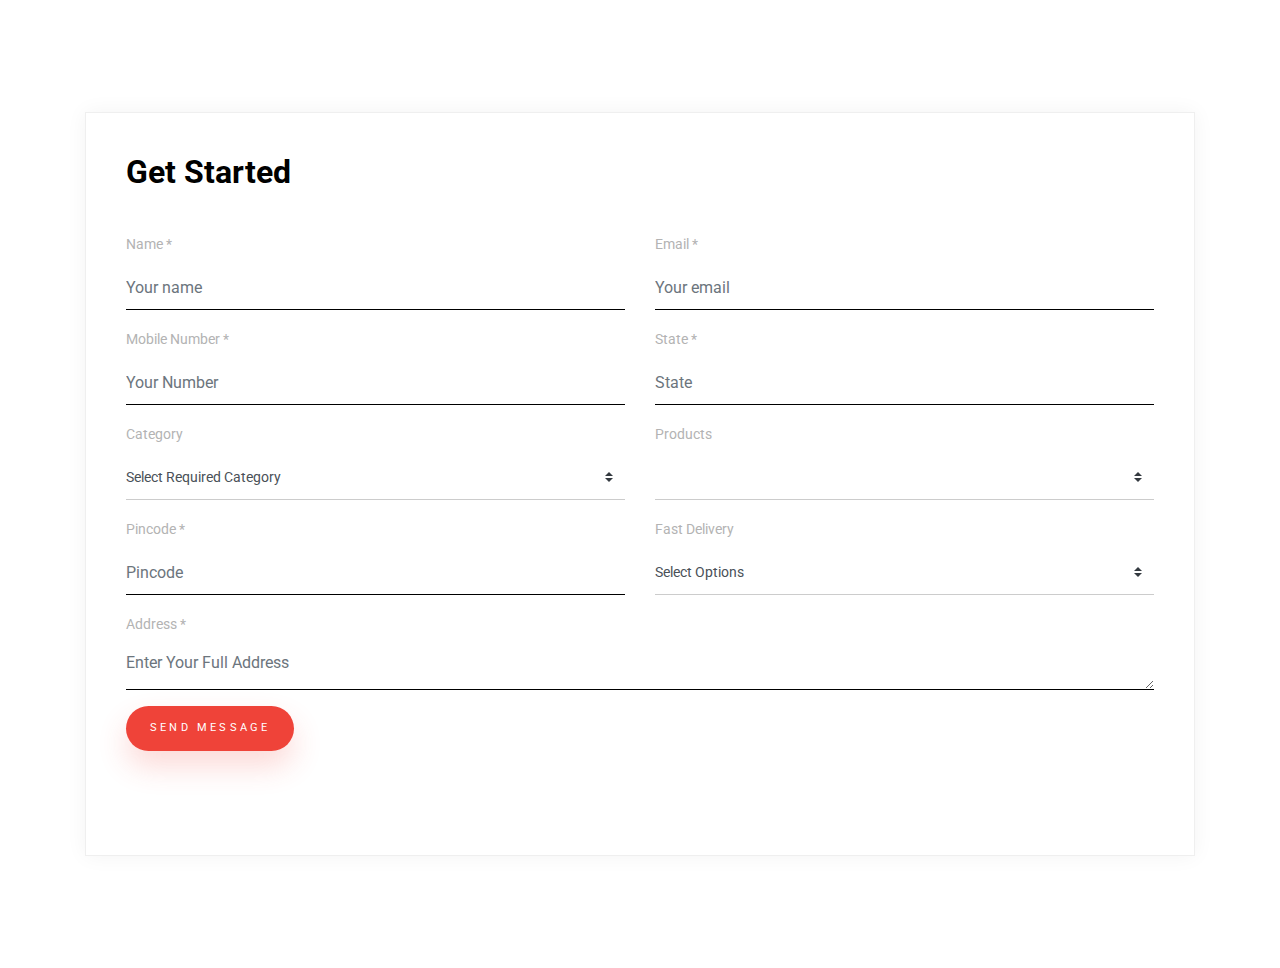
==== byunow.html @ 0b317fbf "first commit" ====
<!doctype html>
<html lang="en">
  <head>
    <!-- Required meta tags -->
    <meta charset="utf-8">
    <meta name="viewport" content="width=device-width, initial-scale=1, shrink-to-fit=no">
    <link href="https://fonts.googleapis.com/css?family=Roboto:400,700,900&display=swap" rel="stylesheet">

    

    <link rel="stylesheet" href="css/bootstrap.min.css">
    
    <!-- Style -->
    <link rel="stylesheet" href="css/style.css">

    <title>Byu Products - Best Wishes</title>
  </head>
  <body>
  

  <div class="content">
    
    <div class="container">
      <div class="row align-items-stretch no-gutters contact-wrap">
        <div class="col-md-12">
          <div class="form h-100">
            <h3>Get Started</h3>
            <form class="mb-5" type="submit"   >
              <div class="row">
                <div class="col-md-6 form-group mb-3">
                  <label for="" class="col-form-label">Name *</label>
                  <input type="text" class="form-control" name="name" id="name" placeholder="Your name" required>
                </div>
                <div class="col-md-6 form-group mb-3">
                  <label for="" class="col-form-label">Email *</label>
                  <input type="text" class="form-control" name="email" id="email"  placeholder="Your email" required>
                </div>
                <div class="col-md-6 form-group mb-3">
                    <label for="" class="col-form-label">Mobile Number *</label>
                    <input type="number" class="form-control" name="number" id="phone"  placeholder="Your Number" required>
                </div>
                <div class="col-md-6 form-group mb-3">
                    <label for="" class="col-form-label">State *</label>
                    <input type="text" class="form-control" name="state" id="state"  placeholder="State" required>
                </div>
              </div>
              

              <div class="row">
                <div class="col-md-6 form-group mb-3">
                    <label for="budget" class="col-form-label">Category</label>
                    <select class="custom-select" id="Category" name="budget" onchange="random()">
                        <option selected>Select Required Category</option>
                        <option value="Name_Initials">Name Initials</option>
                        <option value="Personalized_Keychains">Personalized Keychains</option>
                        <option value="Table_tops">Table tops</option>
                        <option value="Glowing_Plaque">Glowing Plaque</option>
                        <option value="Personalized_Cushions">Personalized Cushions</option>
                        <option value="Engagement_Platter">Engagement Platter</option>
                        <option value="Miscellaneou_Products">Miscellaneous Products</option>
                        <option value="Religious_Products">Religious Products</option>
                        <option value="Personalized_wall_clocks">Personalized wall clocks</option>
                        <option value="Personalized_wallets">Personalized wallets</option>
                        <option value="Combo">Combo</option>
                        <option value="Chocolates">Chocolates</option>
                        <option value="Name_Plate">Name Plate</option>
                        <option value="Photo_Frame">Photo Frame</option>
                        <option value="Calendar">Calendar</option>
                        <option value="Gifts_for_valentine's">Gifts for valentine's</option>
                        <option value="Neon_Signs">Neon Signs</option>

                    </select>
                </div>
                <div class="col-md-6 form-group mb-3">
                    <label for="budget" class="col-form-label">Products</label>
                    <select class="custom-select" id="items" name="budget">
                        <option value=""></option>
                        <!-- <option selected>Select Required Products</option>
                        <option value="$1000 below">< $1,000</option>
                        <option value="$2,000 - $5,000">$2,000 - $5,000</option>
                        <option value="$5,000 - $15,000">$5,000 - $15,000</option>
                        <option value="$15,000 - $25,000">$15,000 - $25,000</option>
                        <option value="$25,000 >">$25,000 ></option> -->
                    </select>
                </div>
                <div class="col-md-6 form-group mb-3">
                    <label for="" class="col-form-label">Pincode *</label>
                    <input type="number" class="form-control" name="pincode" id="pincode"  placeholder="Pincode" required>
                </div>
                <div class="col-md-6 form-group mb-3">
                    <label for="budget" class="col-form-label">Fast Delivery</label>
                    <select class="custom-select" id="delivery" name="budget">
                        <option selected>Select Options</option>
                        <option >Yes</option>
                        <option >No</option>
                        
                    </select>
                </div>

              </div>

              <div class="row">
                <div class="col-md-12 form-group mb-3">
                  <label for="message" class="col-form-label">Address *</label>
                  <textarea class="form-control" name="message" id="address" cols="30" rows="4"  placeholder="Enter Your Full Address" required></textarea>
                </div>
              </div>
              <div class="row">
                <div class="col-md-12 form-group" >
                  <button type="submit" value="Send Message" class="btn btn-primary rounded-0 py-2 px-4" onclick="send()" >Send Message</button>
                  <span class="submitting"></span>
                </div>
              </div>
            </form>

            <div id="form-message-warning mt-4"></div> 
            <div id="form-message-success">
              Your message was sent, thank you!
            </div>

          </div>
        </div>
      </div>
    </div>

  </div>
    
    
  <script>
    function send(){
      var name = document.getElementById('name').value;
      console.log(name);
      var email = document.getElementById('email').value;
      console.log(email);
      var url = "https://wa.me/9108761650?text="
                    + "Name: " + name + "%0a"
                    + "Phone: " + phone + "%0a"
                    + "Email: " + email + "%0a"
                    + "Service: " + service;

                window.open(url, '_blank').focus();
    }
   
    </script>
    <script src="https://maxcdn.bootstrapcdn.com/bootstrap/4.1.1/js/bootstrap.min.js"></script>
    <script src="https://cdnjs.cloudflare.com/ajax/libs/jquery/3.2.1/jquery.min.js"></script>
    
    <script src="js/popper.min.js"></script>
    <script src="js/bootstrap.min.js"></script>
    <script src="js/jquery.validate.min.js"></script>
    <script src="js/main.js"></script>
    <script src="js/custom.js"></script>

  </body>
</html>
---- css/style.css ----
--------------------------------------------------------------------- File Name: style.css ---------------------------------------------------------------------*/
/*--------------------------------------------------------------------- import Files ---------------------------------------------------------------------*/

@import url(animate.min.css);
@import url(normalize.css);
@import url(icomoon.css);
@import url(css/font-awesome.min.css);
@import url(meanmenu.css);
@import url(owl.carousel.min.css);
@import url(swiper.min.css);
@import url(slick.css);
@import url(jquery.fancybox.min.css);
@import url(jquery-ui.css);
@import url(nice-select.css);

/*--------------------------------------------------------------------- skeleton ---------------------------------------------------------------------*/

* {
    box-sizing: border-box !important;
    transition: ease all 0.5s;
}

html {
    scroll-behavior: smooth;
    overflow-x: hidden;
}

body {
    color: #666666;
    font-size: 14px;
    line-height: 1.80857;
    font-weight: normal;
    overflow-x: hidden;
    font-family: 'Poppins', sans-serif;
}

a {
    color: #1f1f1f;
    text-decoration: none !important;
    outline: none !important;
    -webkit-transition: all .3s ease-in-out;
    -moz-transition: all .3s ease-in-out;
    -ms-transition: all .3s ease-in-out;
    -o-transition: all .3s ease-in-out;
    transition: all .3s ease-in-out;
}

h1,
h2,
h3,
h4,
h5,
h6 {
    letter-spacing: 0;
    font-weight: normal;
    position: relative;
    padding: 0 0 10px 0;
    font-weight: normal;
    line-height: normal;
    color: #111111;
    margin: 0
}

h1 {
    font-size: 24px
}

h2 {
    font-size: 22px
}

h3 {
    font-size: 18px
}

h4 {
    font-size: 16px
}

h5 {
    font-size: 14px
}

h6 {
    font-size: 13px
}

*,
*::after,
*::before {
    -webkit-box-sizing: border-box;
    -moz-box-sizing: border-box;
    box-sizing: border-box;
}

h1 a,
h2 a,
h3 a,
h4 a,
h5 a,
h6 a {
    color: #212121;
    text-decoration: none!important;
    opacity: 1
}

button:focus {
    outline: none;
}

ul,
li,
ol {
    margin: 0px;
    padding: 0px;
    list-style: none;
}

p {
    margin: 20px;
    font-weight: 300;
    font-size: 15px;
    line-height: 24px;
}

a {
    color: #222222;
    text-decoration: none;
    outline: none !important;
}

a,
.btn {
    text-decoration: none !important;
    outline: none !important;
    -webkit-transition: all .3s ease-in-out;
    -moz-transition: all .3s ease-in-out;
    -ms-transition: all .3s ease-in-out;
    -o-transition: all .3s ease-in-out;
    transition: all .3s ease-in-out;
}

img {
    max-width: 100%;
    height: auto;
}

 :focus {
    outline: 0;
}

.paddind_bottom_0 {
    padding-bottom: 0 !important;
}

.btn-custom {
    margin-top: 20px;
    background-color: transparent !important;
    border: 2px solid #ddd;
    padding: 12px 40px;
    font-size: 16px;
}

.lead {
    font-size: 18px;
    line-height: 30px;
    color: #767676;
    margin: 0;
    padding: 0;
}

.form-control:focus {
    border-color: #ffffff !important;
    box-shadow: 0 0 0 .2rem rgba(255, 255, 255, .25);
}

.navbar-form input {
    border: none !important;
}

.badge {
    font-weight: 500;
}

blockquote {
    margin: 20px 0 20px;
    padding: 30px;
}

button {
    border: 0;
    margin: 0;
    padding: 0;
    cursor: pointer;
}

.full {
    float: left;
    width: 100%;
}

.layout_padding {
    padding-top:  135px;
    padding-bottom: 0px;
}

.padding_0 {
    padding: 0px;
}


/* banner bg main start */

.banner_bg_main {
    width: 100%;
    float: left;
    background-image: url(../images/banner-2.jpg);
    height: auto;
    background-size: 100%;
    background-repeat: no-repeat;
}


/* banner bg main end */


/* header top section start */

.header_section_top {
    width: 100%;
    float: left;
    background-color: #2b2a29;
    clip-path: polygon(0 0, 100% 0, 96% 100%, 3% 100%);
    height: auto;
    padding: 10px 0px;
}

.custom_menu {
    width: 100%;
    margin: 0 auto;
    text-align: center;
}

.custom_menu ul {
    margin: 0px;
    padding: 0px;
    display: inline-block;
}

.custom_menu li {
    float: left;
    font-size: 16px;
    color: #f1f1f1;
    padding: 6px 10px 0px 10px;
}

.custom_menu li a {
    color: #f1f1f1;
}

.custom_menu li a:hover {
    color: #f26522;
}


/* header top section end */


/* logo section start */

.logo_section {
    width: 100%;
    float: left;
}

.logo {
    width: 100%;
    float: left;
    text-align: center;
    padding: 30px 0px;
}


/* logo section end */


/* header section start */

.header_section {
    width: 100%;
    display: flex;
}

.containt_main {
    display: flex;
}


/* opennav bar start */

.sidenav {
    height: 100%;
    width: 0;
    position: fixed;
    z-index: 1;
    top: 0;
    left: 0;
    background-color: #111;
    overflow-x: hidden;
    transition: 0.5s;
    padding-top: 60px;
}

.sidenav a {
    padding: 8px 8px 8px 32px;
    text-decoration: none;
    font-size: 20px;
    color: #ffffff;
    display: block;
    transition: 0.3s;
}

.sidenav a:hover {
    color: #f26522;
}

.sidenav .closebtn {
    position: absolute;
    top: 0;
    right: 25px;
    font-size: 36px;
    margin-left: 50px;
}

@media screen and (max-height: 450px) {
    .sidenav {
        padding-top: 15px;
    }
    .sidenav a {
        font-size: 18px;
    }
}

.toggle_icon {
    cursor: pointer;
    color: #ffffff;
    order: 2;
}

.header_box {
    order: 2;
    display: flex;
}

.dropdown,
.dropleft,
.dropright,
.dropup {
    position: relative;
    margin: 0 auto;
    text-align: center;
    display: inline-block;
    margin-left: 30px;
    order: 2;
}

.btn-secondary {
    color: #fff;
    background-color: #30302e;
    border-color: #30302e;
}

.btn-secondary:hover {
    color: #fff;
    background-color: #30302e;
    border-color: #30302e;
}

.show>.btn-secondary.dropdown-toggle:focus {
    box-shadow: none;
}


/* opennav bar end */


/* Styles for wrapping the search box start */

.main {
    flex: 1;
    margin: 0px 30px;
    display: inline-block;
    order: 2;
}


/* Bootstrap 4 text input with search icon */

.has-search .form-control {
    padding-left: 2.375rem;
}

.has-search .form-control-feedback {
    position: absolute;
    z-index: 2;
    display: block;
    width: 2.375rem;
    height: 2.375rem;
    line-height: 2.375rem;
    text-align: center;
    pointer-events: none;
    color: #aaa;
}


/* Styles for wrapping the search box end */

.login_menu {
    display: flex;
    text-align: right;
    float: right;
}

.login_menu ul {
    margin: 0px;
    padding: 0px;
}

.login_menu li {
    float: left;
    font-size: 16px;
    color: #ffffff;
    text-transform: uppercase;
    padding-left: 10px;
    padding-top: 4px;
}

.login_menu li a {
    color: #ffffff;
}

.login_menu li a:hover {
    color: #f26522;
}

.padding_10 {
    padding-left: 10px;
}


/* flage css start */

.lang_box {
    display: flex;
    float: right;
    background: #fff;
    border-radius: 5px;
    margin-right: 20px;
}

.nav-link {
    display: block;
    padding: .4rem 1rem;
}

a:hover {
    color: #f26522;
    text-decoration: underline;
}


/* flage css end */


/* header section end */


/* banner section start */

.banner_section {
    width: 100%;
    float: left;
    padding-bottom: 60px;
}

.banner_taital {
    width: 100%;
    font-size: 60px;
    color: #212529;
    text-align: center;
    text-transform: uppercase;
    font-weight: bold;
}

.buynow_bt {
    width: 170px;
    margin: 0 auto;
    padding-top: 30px;
}

.buynow_bt a {
    width: 100%;
    float: left;
    font-size: 16px;
    color: #ffffff;
    background-color: #252525;
    text-align: center;
    padding: 10px 0px;
    border-radius: 5px;
    text-transform: uppercase;
    font-weight: bold;
}

.buynow_bt a:hover {
    background-color: #f26522;
    color: #ffffff;
}

#my_slider a.carousel-control-next {
    right: 0px;
    top: 40px;
}

#my_slider a.carousel-control-prev {
    left: 0px;
    top: 40px;
}

#my_slider .carousel-control-next,
#my_slider .carousel-control-prev {
    width: 45px;
    height: 45px;
    background: rgb(242, 222, 172, 0.80);
    opacity: 1;
    font-size: 20px;
    color: #000;
    border-radius: 100px;
}

#my_slider .carousel-control-next:focus,
#my_slider .carousel-control-next:hover,
#my_slider .carousel-control-prev:focus,
#my_slider .carousel-control-prev:hover {
    color: #fff;
}


/* banner section end */


/* fashion section start */

.fashion_section {
    width: 100%;
    float: left;
    padding-bottom: 150px;
}

.fashion_taital {
    width: 100%;
    font-size: 40px;
    color: #30302e;
    text-align: center;
    font-weight: bold;
}

.fashion_section_2 {
    width: 100%;
    margin-top: 30px;
}

.box_main {
    width: 100%;
    background-color: #ffffff;
    height: auto;
    padding: 20px;
    box-shadow: 0px 0 30px 10px #f0f0f0;
    margin-bottom: 20px;
}

.shirt_text {
    width: 100%;
    font-size: 20px;
    color: #30302e;
    text-align: center;
    font-weight: bold;
    padding-bottom: 5px;
}

.price_text {
    width: 100%;
    font-size: 16px;
    color: #f26522;
    text-align: center;
    margin: 0px;
}

.tshirt_img {
    width: 100%;
    text-align: center;
    margin: 20px 0px;
    min-height: 335px;
}

.btn_main {
    width: 100%;
    display: flex;
}

.buy_bt {
    float: left;
    width: 100%;
}

.buy_bt a {
    width: 100%;
    font-size: 16px;
    color: #f26522;
    background-color: transparent;
    text-align: right;
    font-weight: bold;
}

.buy_bt a:hover {
    background-color: transparent;
    color: #262626;
}

.seemore_bt {
    width: 100%;
    float: right;
    text-align: right;
}

.seemore_bt a {
    width: 100%;
    font-size: 16px;
    color: #262626;
    background-color: transparent;
    text-align: right;
}

.seemore_bt a:hover {
    background-color: transparent;
    color: #f26522;
}

#main_slider a.carousel-control-next {
    right: 615px;
    top: 105%;
}

#main_slider a.carousel-control-prev {
    left: 615px;
    top: 105%;
}

#main_slider .carousel-control-next,
#main_slider .carousel-control-prev {
    width: 55px;
    height: 55px;
    background-color: #30302e;
    opacity: 1;
    font-size: 30px;
    color: #ffffff;
}

#main_slider .carousel-control-next:focus,
#main_slider .carousel-control-next:hover,
#main_slider .carousel-control-prev:focus,
#main_slider .carousel-control-prev:hover {
    color: #fff;
    background-color: #f26522;
}


/* fashion section end */


/* electronic section start */

.electronic_img {
    width: 100%;
    text-align: center;
    margin: 50px 0px;
    min-height: 293px;
}

#electronic_main_slider a.carousel-control-next {
    right: 615px;
    top: 105%;
}

#electronic_main_slider a.carousel-control-prev {
    left: 615px;
    top: 105%;
}

#electronic_main_slider .carousel-control-next,
#electronic_main_slider .carousel-control-prev {
    width: 55px;
    height: 55px;
    background-color: #30302e;
    opacity: 1;
    font-size: 30px;
    color: #ffffff;
}

#electronic_main_slider .carousel-control-next:focus,
#electronic_main_slider .carousel-control-next:hover,
#electronic_main_slider .carousel-control-prev:focus,
#electronic_main_slider .carousel-control-prev:hover {
    color: #fff;
    background-color: #f26522;
}


/* electronic section end */


/* jewellery section start */

.jewellery_section {
    width: 100%;
    float: left;
    padding-bottom: 50px;
}

.jewellery_img {
    width: 100%;
    text-align: center;
    margin: 50px 0px;
    min-height: 293px;
}

#jewellery_main_slider a.carousel-control-next {
    right: 615px;
    top: 75%;
}

#jewellery_main_slider a.carousel-control-prev {
    left: 615px;
    top: 75%;
}

#jewellery_main_slider .carousel-control-next,
#jewellery_main_slider .carousel-control-prev {
    width: 55px;
    height: 55px;
    background-color: #30302e;
    opacity: 1;
    font-size: 30px;
    color: #ffffff;
}

#jewellery_main_slider .carousel-control-next:focus,
#jewellery_main_slider .carousel-control-next:hover,
#jewellery_main_slider .carousel-control-prev:focus,
#jewellery_main_slider .carousel-control-prev:hover {
    color: #fff;
    background-color: #f26522;
}


/* loader bar css start */

.loader_main {
    width: 100%;
    text-align: center;
    margin-top: 140px;
}

.loader {
    border: 16px solid #f3f3f3;
    border-radius: 50%;
    border-top: 16px solid #414744;
    border-right: 16px solid #f26522;
    border-bottom: 16px solid #414744;
    border-left: 16px solid #f26522;
    width: 120px;
    height: 120px;
    -webkit-animation: spin 2s linear infinite;
    animation: spin 6s linear infinite;
    margin: 0 auto;
}

@-webkit-keyframes spin {
    0% {
        -webkit-transform: rotate(0deg);
    }
    100% {
        -webkit-transform: rotate(360deg);
    }
}

@keyframes spin {
    0% {
        transform: rotate(0deg);
    }
    100% {
        transform: rotate(360deg);
    }
}


/* loader bar css end */


/* jewellery section end */


/* footer section start */


/* footer section start */

.footer_section {
    width: 100%;
    float: left;
    background-color: #252525;
    height: auto;
}

.footer_logo {
    width: 100%;
    text-align: center;
}

.input_bt {
    width: 60%;
    margin: 0 auto;
    text-align: center;
    display: flex;
    border-bottom: 1px solid #ffffff !important;
}

.mail_bt {
    width: 100%;
    float: left;
    font-size: 18px;
    color: #fff;
    background-color: transparent;
    padding: 5px 0px 5px 0px;
    height: 60px;
    border: 0px;
}

input.mail_bt::placeholder {
    color: #fff;
}

.subscribe_bt {
    width: 30%;
    float: right;
    font-size: 16px;
    color: #f26522;
    background-color: transparent;
    padding: 20px 0px 5px 0px;
    border-radius: 30px;
    border: 0px;
    text-transform: uppercase;
    text-align: right;
}

.subscribe_bt a {
    color: #f26522;
}

.subscribe_bt a:hover {
    color: #ffffff;
}

.footer_menu {
    width: 100%;
    margin: 0 auto;
    text-align: center;
}

.footer_menu ul {
    margin: 0px;
    padding: 0px;
    display: inline-block;
}

.footer_menu li {
    float: left;
    font-size: 16px;
    color: #f1f1f1;
    padding: 20px 10px 0px 10px;
}

.footer_menu li a {
    color: #f1f1f1;
}

.footer_menu li a:hover {
    color: #f26522;
}

.location_main {
    width: 100%;
    margin: 0 auto;
    padding-top: 30px;
    text-align: center;
}

.location_main {
    float: left;
    font-size: 16px;
    color: #ffffff;
    padding: 30px 30px 30px 30px;
}

.location_main a {
    color: #ffffff;
}

.location_main a:hover {
    color: #f26522;
}


/* footer section end */


/* copyright section start */

.copyright_section {
    width: 100%;
    float: left;
    background-color: #252525;
    height: auto;
}

.copyright_text {
    width: 100%;
    float: left;
    color: #ffffff;
    text-align: center;
    font-size: 16px;
    margin: 20px 0px;
}

.copyright_text a {
    color: #ffffff;
}

.copyright_text a:hover {
    color: #f26522;
}

.margin_top90 {
    margin-top: 90px;
}
.whats-app{
    position: fixed;
    width: 60px;
    height: 60px;
    bottom: 30px;
    left: 15px;
    color: #FFF;
    text-align: center;
    font-size: 30px;
    z-index: 100;
}


/* copyright section end */
/* Byu now page */
body {
    font-family: "Roboto", sans-serif;
    background-color: #fff;
    line-height: 1.9;
    color: #8c8c8c;
    position: relative; }
  
  h1, h2, h3, h4, h5, h6,
  .h1, .h2, .h3, .h4, .h5, .h6 {
    font-family: "Roboto", sans-serif;
    color: #000; }
  
  a {
    -webkit-transition: .3s all ease;
    -o-transition: .3s all ease;
    transition: .3s all ease; }
    a, a:hover {
      text-decoration: none !important; }
  
  .text-black {
    color: #000; }
  
  .content {
    padding: 7rem 0; }
  
  .heading {
    font-size: 2.5rem;
    font-weight: 900; }
  
  .form-control {
    border: none;
    border-bottom: 1px solid #000;
    padding-left: 0;
    padding-right: 0;
    border-radius: 0;
    background: none; }
    .form-control:active, .form-control:focus {
      outline: none;
      -webkit-box-shadow: none;
      box-shadow: none;
      border-color: #000; 
    }
  
  .col-form-label {
    color: #000;
    font-size: 13px; }
  
  .btn, .form-control, .custom-select {
    height: 45px;
    border-radius: 0; }
  
  .custom-select {
    border: none;
    border-bottom: 1px solid #ccc;
    padding-left: 0;
    padding-right: 0;
    border-radius: 0; }
    .custom-select:active, .custom-select:focus {
      outline: none;
      -webkit-box-shadow: none;
      box-shadow: none;
      border-color: #000; }
  
  .btn {
    border: none;
    border-radius: 0;
    font-size: 11px;
    letter-spacing: .2rem;
    text-transform: uppercase;
    border-radius: 30px !important; }
    .btn.btn-primary {
      border-radius: 30px;
      background: #ef4339;
      color: #fff;
      -webkit-box-shadow: 0 15px 30px 0 rgba(239, 67, 57, 0.2);
      box-shadow: 0 15px 30px 0 rgba(239, 67, 57, 0.2); }
    .btn:hover {
      color: #fff; }
    .btn:active, .btn:focus {
      outline: none;
      -webkit-box-shadow: none;
      box-shadow: none; }
  
  .contact-wrap {
    -webkit-box-shadow: 0 0px 20px 0 rgba(0, 0, 0, 0.05);
    box-shadow: 0 0px 20px 0 rgba(0, 0, 0, 0.05);
    border: 1px solid #efefef; }
    .contact-wrap .col-form-label {
      font-size: 14px;
      color: #b3b3b3;
      margin: 0 0 10px 0;
      display: inline-block;
      padding: 0; }
    .contact-wrap .form, .contact-wrap .contact-info {
      padding: 40px; }
    .contact-wrap .contact-info {
      color: rgba(255, 255, 255, 0.5); }
      .contact-wrap .contact-info ul li {
        margin-bottom: 15px;
        color: rgba(255, 255, 255, 0.5); }
        .contact-wrap .contact-info ul li .wrap-icon {
          font-size: 20px;
          color: #fff;
          margin-top: 5px; }
    .contact-wrap .form {
      background: #fff; }
      .contact-wrap .form h3 {
        color: #000;
        font-size: 2rem;
        font-weight: 700;
        margin-bottom: 30px; }
    .contact-wrap .contact-info {
      height: 100vh;
      background-size: cover;
      background-position: center center;
      background-repeat: no-repeat; }
      .contact-wrap .contact-info a {
        position: absolute;
        top: 0;
        bottom: 0;
        left: 0;
        right: 0; }
      @media (max-width: 1199.98px) {
        .contact-wrap .contact-info {
          height: 400px !important; } }
      .contact-wrap .contact-info h3 {
        color: #fff;
        font-size: 20px;
        margin-bottom: 30px; }
  
  label.error {
    font-size: 12px;
    color: red; }
  
  #message {
    resize: vertical; }
  
  #form-message-warning, #form-message-success {
    display: none; }
  
  #form-message-warning {
    color: #B90B0B; }
  
  #form-message-success {
    color: #55A44E;
    font-size: 18px;
    font-weight: bold; }
  
  .submitting {
    float: left;
    width: 100%;
    padding: 10px 0;
    display: none;
    font-weight: bold;
    font-size: 12px;
    color: #000; 
}
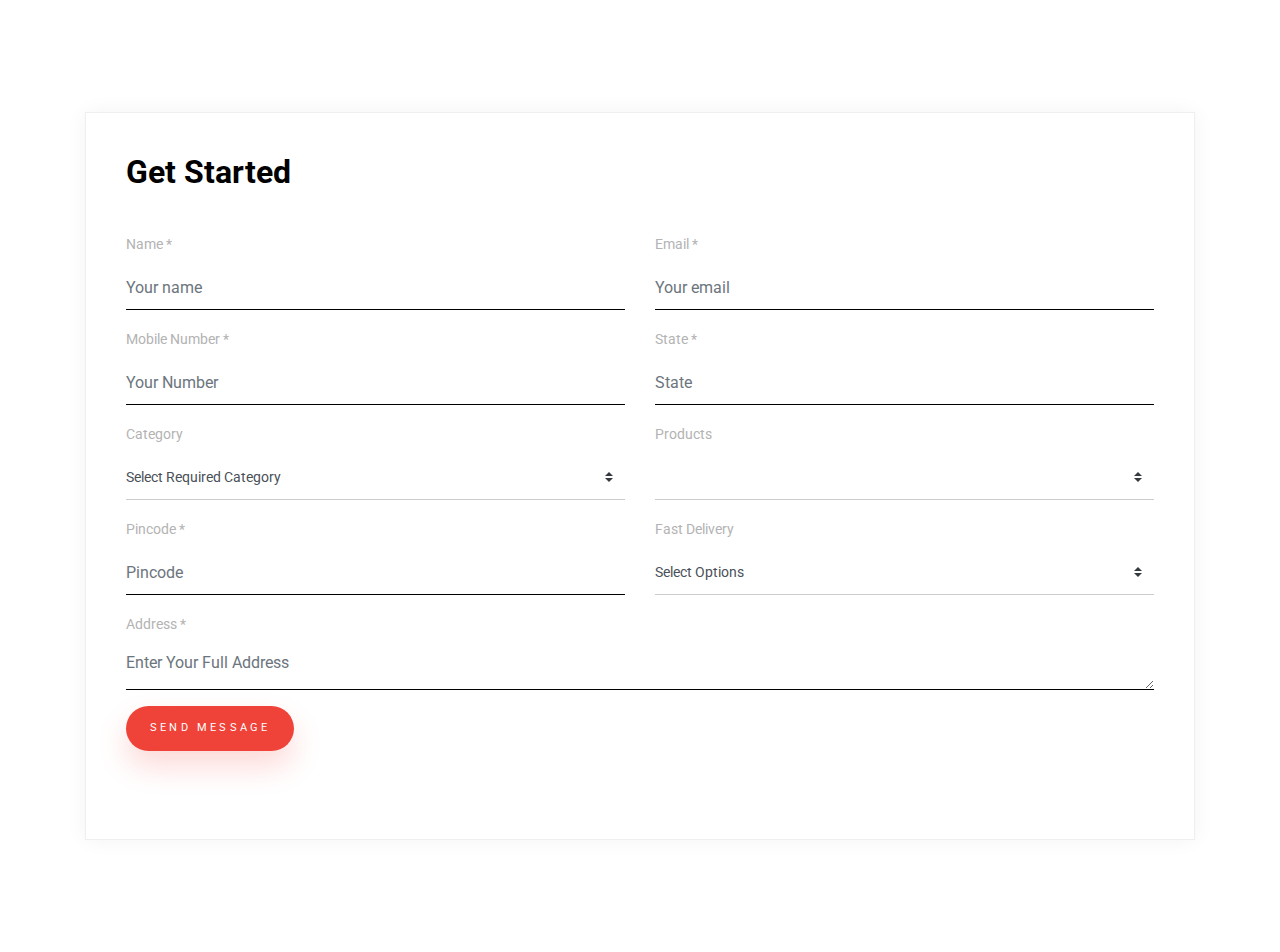
==== commit 324e2f24: "details send to number" ====
--- a/byunow.html
+++ b/byunow.html
@@ -25,21 +25,21 @@
         <div class="col-md-12">
           <div class="form h-100">
             <h3>Get Started</h3>
-            <form class="mb-5" type="submit"   >
+            <form class="mb-5" action="" method="post"   >
               <div class="row">
-                <div class="col-md-6 form-group mb-3">
+                <div class="col-md-6   mb-3">
                   <label for="" class="col-form-label">Name *</label>
                   <input type="text" class="form-control" name="name" id="name" placeholder="Your name" required>
                 </div>
-                <div class="col-md-6 form-group mb-3">
+                <div class="col-md-6   mb-3">
                   <label for="" class="col-form-label">Email *</label>
                   <input type="text" class="form-control" name="email" id="email"  placeholder="Your email" required>
                 </div>
-                <div class="col-md-6 form-group mb-3">
+                <div class="col-md-6   mb-3">
                     <label for="" class="col-form-label">Mobile Number *</label>
                     <input type="number" class="form-control" name="number" id="phone"  placeholder="Your Number" required>
                 </div>
-                <div class="col-md-6 form-group mb-3">
+                <div class="col-md-6   mb-3">
                     <label for="" class="col-form-label">State *</label>
                     <input type="text" class="form-control" name="state" id="state"  placeholder="State" required>
                 </div>
@@ -47,7 +47,7 @@
               
 
               <div class="row">
-                <div class="col-md-6 form-group mb-3">
+                <div class="col-md-6   mb-3">
                     <label for="budget" class="col-form-label">Category</label>
                     <select class="custom-select" id="Category" name="budget" onchange="random()">
                         <option selected>Select Required Category</option>
@@ -71,7 +71,7 @@
 
                     </select>
                 </div>
-                <div class="col-md-6 form-group mb-3">
+                <div class="col-md-6   mb-3">
                     <label for="budget" class="col-form-label">Products</label>
                     <select class="custom-select" id="items" name="budget">
                         <option value=""></option>
@@ -83,11 +83,11 @@
                         <option value="$25,000 >">$25,000 ></option> -->
                     </select>
                 </div>
-                <div class="col-md-6 form-group mb-3">
+                <div class="col-md-6   mb-3">
                     <label for="" class="col-form-label">Pincode *</label>
                     <input type="number" class="form-control" name="pincode" id="pincode"  placeholder="Pincode" required>
                 </div>
-                <div class="col-md-6 form-group mb-3">
+                <div class="col-md-6   mb-3">
                     <label for="budget" class="col-form-label">Fast Delivery</label>
                     <select class="custom-select" id="delivery" name="budget">
                         <option selected>Select Options</option>
@@ -100,23 +100,20 @@
               </div>
 
               <div class="row">
-                <div class="col-md-12 form-group mb-3">
+                <div class="col-md-12   mb-3">
                   <label for="message" class="col-form-label">Address *</label>
                   <textarea class="form-control" name="message" id="address" cols="30" rows="4"  placeholder="Enter Your Full Address" required></textarea>
                 </div>
               </div>
               <div class="row">
-                <div class="col-md-12 form-group" >
-                  <button type="submit" value="Send Message" class="btn btn-primary rounded-0 py-2 px-4" onclick="send()" >Send Message</button>
-                  <span class="submitting"></span>
+                <div class="col-md-12  " >
+                  <button type="submit"  class="btn btn-primary rounded-0 py-2 px-4" onclick="send()" >Send Message</button>
+                  
                 </div>
               </div>
             </form>
 
-            <div id="form-message-warning mt-4"></div> 
-            <div id="form-message-success">
-              Your message was sent, thank you!
-            </div>
+            
 
           </div>
         </div>
@@ -126,30 +123,15 @@
   </div>
     
     
-  <script>
-    function send(){
-      var name = document.getElementById('name').value;
-      console.log(name);
-      var email = document.getElementById('email').value;
-      console.log(email);
-      var url = "https://wa.me/9108761650?text="
-                    + "Name: " + name + "%0a"
-                    + "Phone: " + phone + "%0a"
-                    + "Email: " + email + "%0a"
-                    + "Service: " + service;
-
-                window.open(url, '_blank').focus();
-    }
-   
-    </script>
-    <script src="https://maxcdn.bootstrapcdn.com/bootstrap/4.1.1/js/bootstrap.min.js"></script>
+  
+    <!-- <script src="https://maxcdn.bootstrapcdn.com/bootstrap/4.1.1/js/bootstrap.min.js"></script>
     <script src="https://cdnjs.cloudflare.com/ajax/libs/jquery/3.2.1/jquery.min.js"></script>
     
     <script src="js/popper.min.js"></script>
     <script src="js/bootstrap.min.js"></script>
-    <script src="js/jquery.validate.min.js"></script>
+    <script src="js/jquery.validate.min.js"></script> -->
     <script src="js/main.js"></script>
-    <script src="js/custom.js"></script>
+    
 
   </body>
 </html>